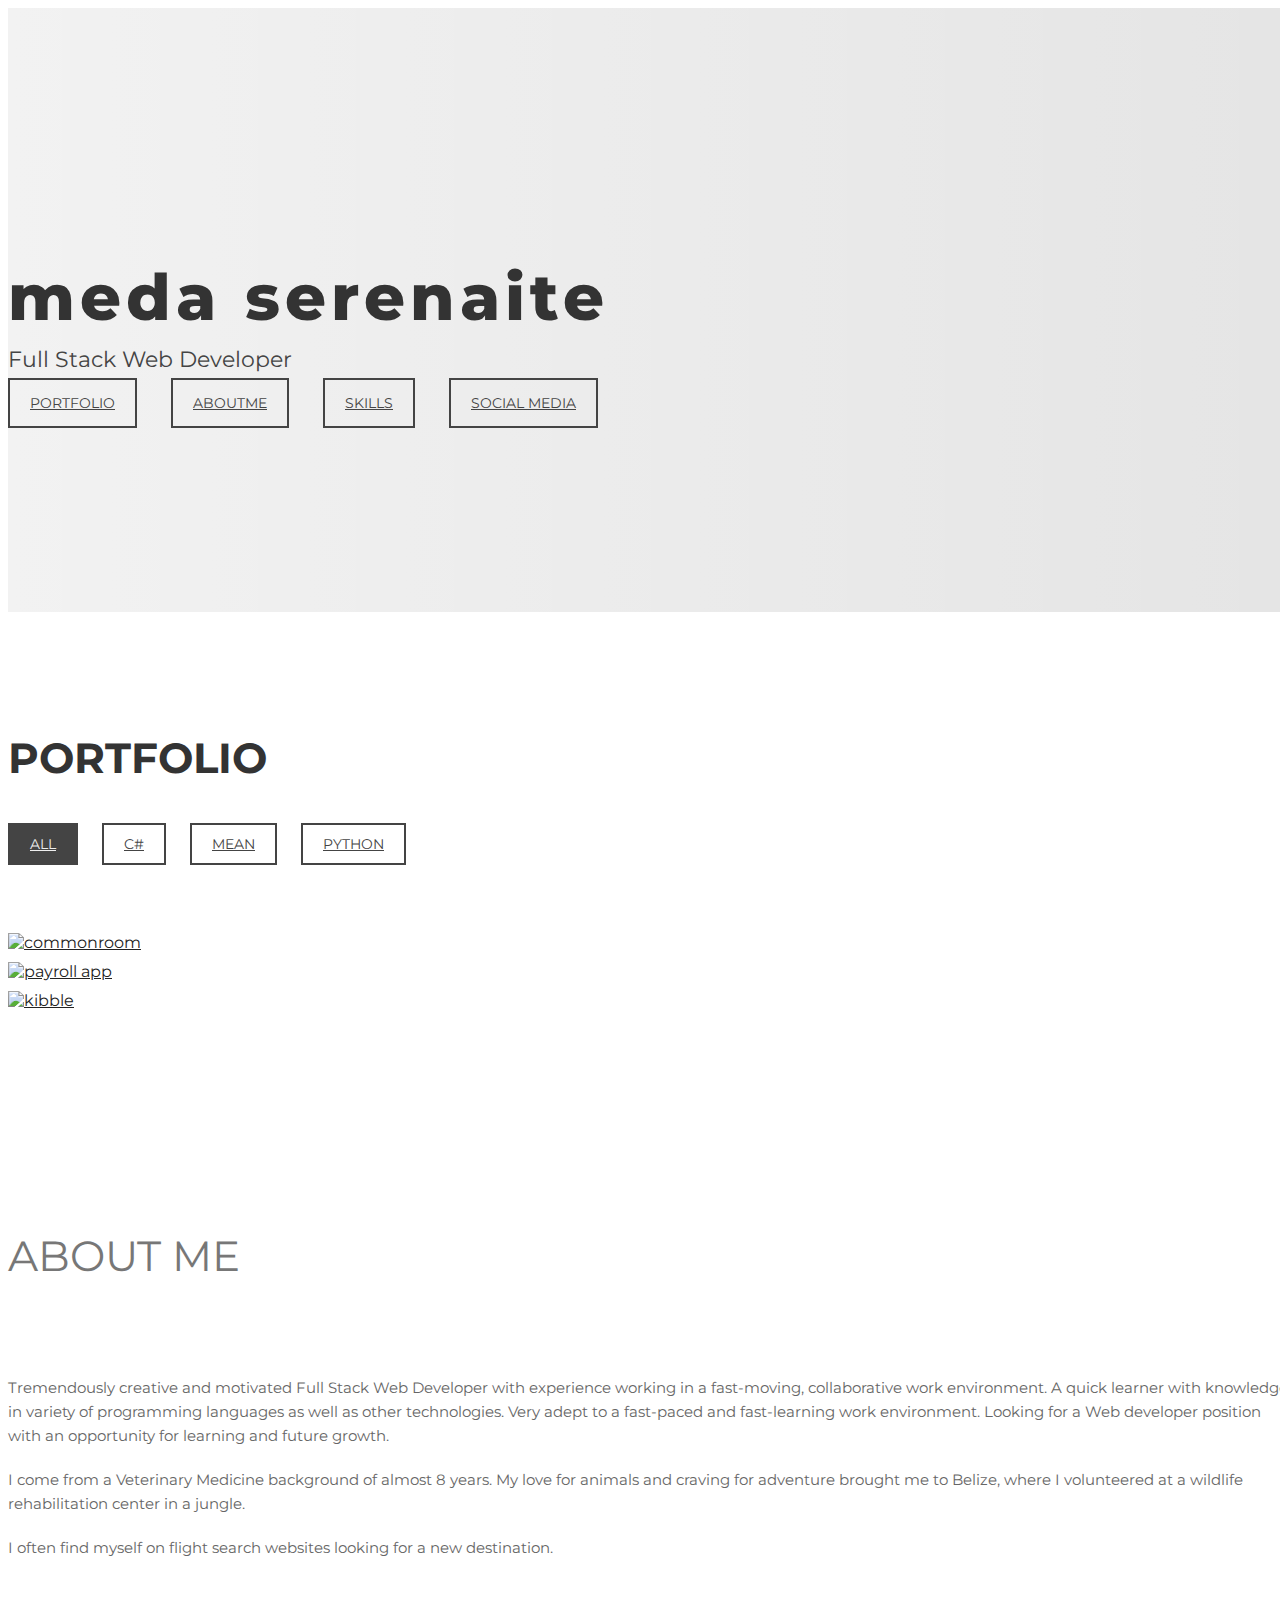
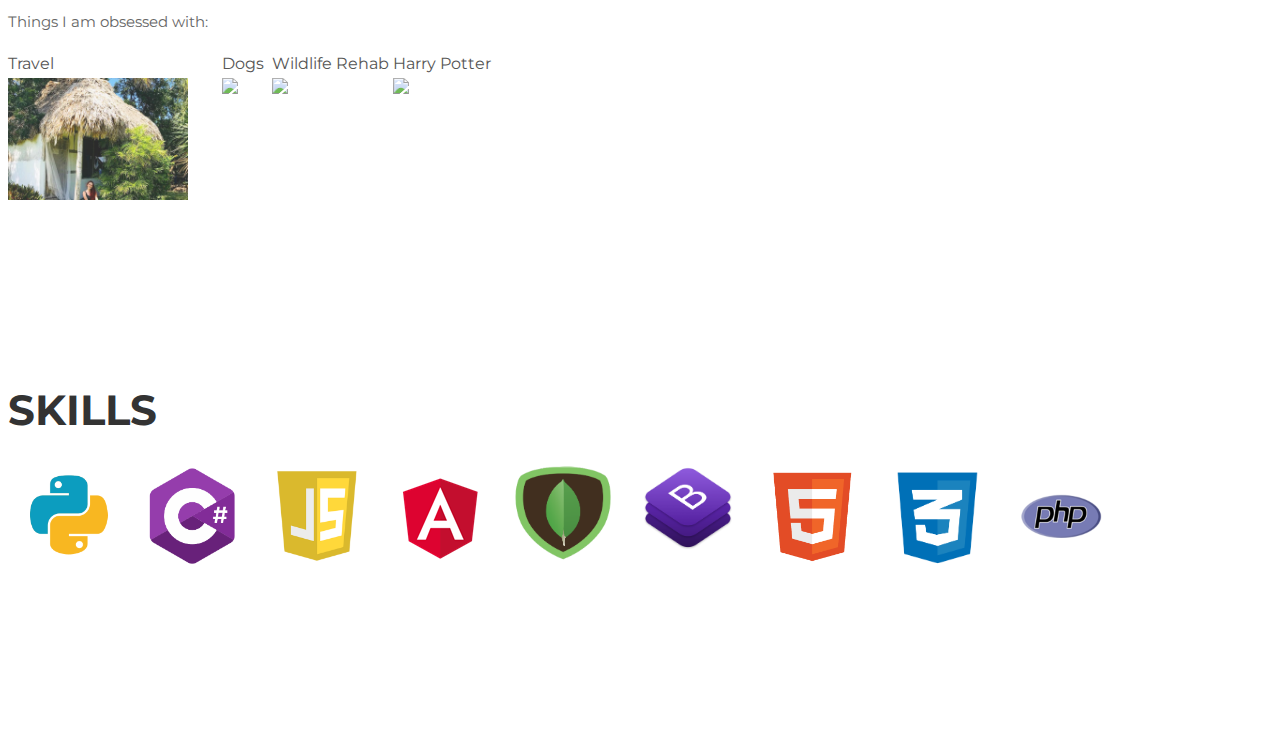
==== index.html @ de24ebdf "update1" ====
<!DOCTYPE html>
<html lang="en">

<head>
  <meta charset="utf-8">
  <meta name="viewport" content="width=device-width, initial-scale=1">
  <title>Meda Serenaite</title>
  <meta name="description" content="">
  <meta name="author" content="">

  <!-- Favicons
    ================================================== -->
  <link rel="shortcut icon" href="img/favicon.ico" type="image/x-icon">
  <link rel="apple-touch-icon" href="img/apple-touch-icon.png">
  <link rel="apple-touch-icon" sizes="72x72" href="img/apple-touch-icon-72x72.png">
  <link rel="apple-touch-icon" sizes="114x114" href="img/apple-touch-icon-114x114.png">

  <!-- Bootstrap -->
  <link rel="stylesheet" type="text/css" href="css/bootstrap.css">
  <link rel="stylesheet" type="text/css" href="fonts/font-awesome/css/font-awesome.css">

  <!-- Stylesheet
    ================================================== -->
  <link rel="stylesheet" type="text/css" href="css/style.css">
  <link rel="stylesheet" type="text/css" href="css/nivo-lightbox/nivo-lightbox.css">
  <link rel="stylesheet" type="text/css" href="css/nivo-lightbox/default.css">
  <link href="https://fonts.googleapis.com/css?family=Montserrat:400,700" rel="stylesheet">
  <link href="https://fonts.googleapis.com/css?family=Roboto:300,400,500,700,900" rel="stylesheet">

  <!-- HTML5 shim and Respond.js for IE8 support of HTML5 elements and media queries -->
  <!-- WARNING: Respond.js doesn't work if you view the page via file:// -->
  <!--[if lt IE 9]>
      <script src="https://oss.maxcdn.com/html5shiv/3.7.2/html5shiv.min.js"></script>
      <script src="https://oss.maxcdn.com/respond/1.4.2/respond.min.js"></script>
    <![endif]-->
</head>

<body>
  <!-- Header -->
  <header id="header">
    <div class="intro">
      <div class="overlay">
        <div class="container">
          <div class="row">
            <div class="col-xs-12 col-md-8">
              <div class="intro-text">
                <h1>meda serenaite</h1>
                <p>Full Stack Web Developer</p>
                <a href="#portfolio" class="btn btn-custom btn-lg page-scroll">Portfolio</a>
                <a href="#about" class="btn btn-custom btn-lg page-scroll">AboutMe</a>
                <a href="#skills" class="btn btn-custom btn-lg page-scroll">Skills</a>
                <a href="#contact" class="btn btn-custom btn-lg page-scroll">Social Media</a>
              </div>
            </div>
          </div>
        </div>
      </div>
    </div>
  </header>
  <!-- Portfolio Section -->
  <div id="portfolio">
    <div class="container">
      <div class="section-title">
        <h2>Portfolio</h2>
      </div>
      <div class="categories">
        <ul class="cat">
          <li>
            <ol class="type">
              <li><a href="#" data-filter="*" class="active">All</a></li>
              <li><a href="#" data-filter=".csharp">C#</a></li>
              <li><a href="#" data-filter=".mean">MEAN</a></li>
              <li><a href="#" data-filter=".python">Python</a></li>
            </ol>
          </li>
        </ul>
      </div>
      <div class="row">
        <div class="portfolio-items">
          <div class="col-sm-6 col-md-4 csharp">
            <div class="portfolio-item">
              <div class="hover-bg"> <a href="https://github.com/medaserenaite/commonroom" title="commonroom"
                  data-lightbox-gallery="gallery1">
                  <div class="hover-text">
                    <div class="overlay-caption">
                      <div class="overlay-content">
                        <h4>commonroom</h4>
                      </div>
                    </div>
                  </div>
                  <img src="img/crimg.jpg" class="img-responsive" alt="commonroom" style="height: 220px">
                </a> </div>
            </div>
          </div>
          <div class="col-sm-6 col-md-4 mean">
            <div class="portfolio-item">
              <div class="hover-bg"> <a href="https://github.com/faizanrahman/PayrollApp" title="payroll app"
                  data-lightbox-gallery="gallery1">
                  <div class="hover-text">
                    <div class="overlay-caption">
                      <div class="overlay-content">
                        <h4>payroll app</h4>
                      </div>
                    </div>
                  </div>
                  <img src="img/primg.jpg" class="img-responsive" alt="payroll app" style="height: 220px">
                </a> </div>
            </div>
          </div>
          <div class="col-sm-6 col-md-4 python">
            <div class="portfolio-item">
              <div class="hover-bg"> <a href="https://github.com/medaserenaite/kibble_project" title="kibble"
                  data-lightbox-gallery="gallery1">
                  <div class="hover-text">
                    <div class="overlay-caption">
                      <div class="overlay-content">
                        <h4>kibble</h4>
                      </div>
                    </div>
                  </div>
                  <img src="img/kibimg.jpg" class="img-responsive" alt="kibble" style="height: 220px">
                </a> </div>
            </div>
          </div>

        </div>
        <!-- second -->
      </div>
      <!-- Contact Section -->
      <div id="about">
        <div class="container">
          <h2>About Me</h2>
          <div class="col-md-6">
            <div class="section-title">
              <div class="row"> <img src="img/me.jpg" class="img-responsive pull-left" alt="">
                <p>Tremendously creative and motivated Full Stack Web Developer with experience working in a
                  fast-moving,
                  collaborative work environment. A quick learner with knowledge in variety of programming languages as
                  well
                  as
                  other technologies. Very adept to a fast-paced and fast-learning work environment. Looking for a Web
                  developer
                  position with an opportunity for learning and future growth.</p>
                <p>I come from a Veterinary Medicine background of almost 8 years. My love for animals and craving for
                  adventure brought me to Belize, where I volunteered at a wildlife rehabilitation center in a jungle.</p>
                  <p>I often find myself on flight search websites looking for a new destination.</p>
              </div>
            </div>
          </div>
          <div class="col-md-5 col-md-offset-1">
            <div class="section-title">
              <p>Things I am obsessed with:</p>
              <ul>
                <li>Travel<br><img src="img/cabana.jpg"></li>
                <li>Dogs<br><img src="img/jess.jpg"></li>
                <li>Wildlife Rehab<br><img src="img/me3.JPG"></li>
                <li>Harry Potter<br><img src="img/hp.JPG"></li>
              </ul>

            </div>

          </div>
        </div>
      </div>
      <div id="skills">
        <div class="container">
          <h2>Skills</h2>
          <ul>
            <li><img src="img/pyhton.png" alt="python" class="python"></li>
            <li><img src="img/Csharp_Logo.png" alt="csharp" class="csharp"></li>
            <li><img src="img/js.png" alt="js" class="js"></li>
            <li><img src="img/angular.png" alt="angular" class="angular"></li>
            <li><img src="img/mongodb.png" alt="mongodb" class="mongodb"></li>
            <li><img src="img/bootstrap.png" alt="bootstrap" class="bootstrap"></li>
            <li><img src="img/html.png" alt="html" class="html"></li>
            <li><img src="img/css.png" alt="css" class="css"></li>
            <li><img src="img/phplogo.png" alt="php" class="php"></li>

          </ul>
        </div>
      </div>
      <div id="contact">
        <div class="social">
          <ul>
            <li><a href="https://www.facebook.com/meda.ser"><i class="fa fa-facebook"></i></a></li>
            <li><a href="https://www.instagram.com/medacation/"><i class="fa fa-instagram"></i></a></li>
            <li><a href="https://www.pinterest.com/medaser/"><i class="fa fa-pinterest"></i></a></li>
            <li><a href="https://github.com/medaserenaite"><i class="fa fa-github"></i></a></li>
            <li><a href="https://www.linkedin.com/in/medaserenaite/"><i class="fa fa-linkedin"></i></a></li>
          </ul>
        </div>
      </div>

      <script type="text/javascript" src="js/jquery.1.11.1.js"></script>
      <script type="text/javascript" src="js/bootstrap.js"></script>
      <script type="text/javascript" src="js/SmoothScroll.js"></script>
      <script type="text/javascript" src="js/nivo-lightbox.js"></script>
      <script type="text/javascript" src="js/jquery.isotope.js"></script>
      <script type="text/javascript" src="js/jqBootstrapValidation.js"></script>
      <script type="text/javascript" src="js/contact_me.js"></script>
      <script type="text/javascript" src="js/main.js"></script>
</body>

</html>
---- css/style.css ----
body, html {
	font-family: 'Montserrat', sans-serif;
	text-rendering: optimizeLegibility !important;
	-webkit-font-smoothing: antialiased !important;
	color: #555;
	font-weight: 400;
	width: 100% !important;
	height: 100% !important;
	/* background-image: url("../img/background.jpg");
	background-repeat: no-repeat;
	background-size: cover;
	background-attachment: fixed; */
}
h1 {
	color: #333;
	font-size: 64px;
	font-weight: 800;
	margin-top: 0;
	margin-bottom: 10px;
	letter-spacing: 5px;
}
h2 {
	margin: 0 0 20px 0;
	font-weight: 700;
	font-size: 42px;
	color: #333;
	text-transform: uppercase;
}
h3 {
	font-size: 18px;
	text-transform: uppercase;
	margin-bottom: 20px;
}
h4 {
	font-size: 14px;
	letter-spacing: 1px;
	margin-bottom: 20px;
	text-transform: uppercase;
}
h5 {
	text-transform: uppercase;
	font-weight: 700;
	line-height: 20px;
}
p {
	font-family: 'Montserrat', sans-serif;
	font-size: 15px;
	font-weight: 400;
	color: #888;
}
p.intro {
	margin: 12px 0 0;
	line-height: 24px;
}
a {
	color: #222;
}
a:hover, a:focus {
	text-decoration: none;
	color: #000;
}
ul, ol {
	list-style: none;
}
ul, ol {
	padding: 0;
	webkit-padding: 0;
	moz-padding: 0;
}
hr {
	height: 6px;
	width: 70px;
	position: relative;
	background: #444;
	margin-bottom: 20px;
	margin-left: 0;
	border: 0;
}
.btn:active, .btn.active {
	background-image: none;
	outline: 0;
	-webkit-box-shadow: none;
	box-shadow: none;
}
a:focus, .btn:focus, .btn:active:focus, .btn.active:focus, .btn.focus, .btn:active.focus, .btn.active.focus {
	outline: none;
	outline-offset: none;
}
.section-title {
	margin-bottom: 50px;
}
.btn-custom {
	font-family: 'Montserrat', sans-serif;
	text-transform: uppercase;
	color: #444;
	background-color: transparent;
	border: 2px solid #444;
	padding: 14px 20px;
	margin: 0;
	font-size: 14px;
	border-radius: 0;
	margin-top: 20px;
	margin-right: 30px;
	transition: all 0.5s;
}
.btn-custom:hover, .btn-custom:focus, .btn-custom.focus, .btn-custom:active, .btn-custom.active {
	color: #eee;
	background-color: #444;
}
/* Header Section */
.intro {
	display: table;
	width: 100%;
	padding: 0;
	margin-bottom: 80px;
	/* background: url(../img/intro-bg.jpg) no-repeat right top; */
	background-color: #e5e5e5;
	-webkit-background-size: cover;
	-moz-background-size: cover;
	background-size: cover;
	-o-background-size: cover;
	background-image: url("../img/background.jpg");
}
.intro .overlay {
	/* Permalink - use to edit and share this gradient: http://colorzilla.com/gradient-editor/#ffffff+0,d5dade+100&0.5+0,0+100 */
	background: -moz-linear-gradient(left, rgba(255,255,255,0.5) 0%, rgba(213,218,222,0) 100%); /* FF3.6-15 */
	background: -webkit-linear-gradient(left, rgba(255,255,255,0.5) 0%, rgba(213,218,222,0) 100%); /* Chrome10-25,Safari5.1-6 */
	background: linear-gradient(to right, rgba(255,255,255,0.5) 0%, rgba(213,218,222,0) 100%); /* W3C, IE10+, FF16+, Chrome26+, Opera12+, Safari7+ */
filter: progid:DXImageTransform.Microsoft.gradient( startColorstr='#80ffffff', endColorstr='#00d5dade', GradientType=1 ); /* IE6-9 */
}
.intro .fa {
	font-size: 94px;
	margin-bottom: 40px;
	color: #fff;
}
.intro p {
	color: #444;
	margin: 10px 0 20px 0;
	font-size: 22px;
}
header .intro-text {
	padding-top: 250px;
	padding-bottom: 200px;
}
/* Portfolio Section */
#portfolio {
	padding: 40px 0 100px 0;
}
.categories {
	margin-bottom: 80px;
}
ul.cat li {
	display: inline-block;
}
ol.type li {
	display: inline-block;
	margin-right: 20px;
}
ol.type li a {
	font-family: 'Montserrat', sans-serif;
	color: #444;
	font-size: 14px;
	padding: 10px 20px;
	border: 2px solid #444;
	border-radius: 0;
	text-transform: uppercase;
}
ol.type li a.active {
	background: #444;
	color: #eee;
}
ol.type li a:hover {
	background: #444;
	color: #eee;
}
.isotope-item {
	z-index: 2
}
.isotope-hidden.isotope-item {
	z-index: 1
}
.isotope, .isotope .isotope-item {
	/* change duration value to whatever you like */
	-webkit-transition-duration: 0.8s;
	-moz-transition-duration: 0.8s;
	transition-duration: 0.8s;
}
.isotope-item {
	margin-right: -1px;
	-webkit-backface-visibility: hidden;
	backface-visibility: hidden;
	padding: 0 10px;
}
.isotope {
	-webkit-backface-visibility: hidden;
	backface-visibility: hidden;
	-webkit-transition-property: height, width;
	-moz-transition-property: height, width;
	transition-property: height, width;
}
.isotope .isotope-item {
	-webkit-backface-visibility: hidden;
	backface-visibility: hidden;
	-webkit-transition-property: -webkit-transform, opacity;
	-moz-transition-property: -moz-transform, opacity;
	transition-property: transform, opacity;
}
.portfolio-item {
	margin: 10px 0;
	-webkit-transition: all 0.5s ease-out;
	-moz-transition: all 0.5s ease-out;
	-ms-transition: all 0.5s ease-out;
	-o-transition: all 0.5s ease-out;
	transition: all 0.5s ease-out;
}
.portfolio-item .hover-bg {
	overflow: hidden;
	position: relative;
}
/* .portfolio- */
.hover-bg .hover-text {
	position: absolute;
	text-align: center;
	margin: 0 auto;
	color: #333;
	background: rgba(255, 255, 255, 0.75);
	height: 100%;
	width: 100%;
	opacity: 0;
	transition: all 0.5s;
}
.hover-bg .hover-text .overlay-caption {
	display: table;
	height: 100%;
	width: 100%;
}
.hover-bg .hover-text .overlay-caption .overlay-content {
	display: table-cell;
	vertical-align: middle;
}
.hover-bg:hover .hover-text {
	opacity: 1;
}
/* About Section */
#about {
	padding: 60px 0 60px 0;
	margin-top:100px;
	/* background: rgba(97, 192, 194, 0.5); */
	width:100%;
	/* background: rgb(235, 235, 235); */
}
#about li{
	display: inline-block;
	vertical-align: top;
}
#about h2 {
	font-weight: 400;
	color: #777;
	margin: 60px 0;
}
#about img {
	width: 180px;
	margin: 5px 30px 10px 0;
	opacity:0.85;
}
#about p {
	color: #666;
	margin-bottom: 20px;
	line-height: 24px;
}
#about .social {
	margin-top: 40px;
}
#about .social ul li {
	display: inline-block;
	margin-right: 20px;
}
#about .social i.fa {
	font-size: 26px;
	padding: 4px;
	color: #777;
	transition: all 0.3s;
}
#about .social i.fa:hover {
	color: #eee;
}
#about form {
	padding: 0;
}
#about .text-danger {
	color: #cc0033;
	text-align: left;
}
label {
	font-size: 12px;
	font-weight: 400;
	float: left;
}
#skills{
	/* background: rgba(97, 192, 194, 0.5); */
	/* margin-top:20px; */
	padding: 60px 0 60px 0;
}
#skills img{
	width:100px;
	margin:10px;
}
#skills li .mean{
	margin-top:40px;
}
#skills li{
	display:inline-block;
	vertical-align: top;
}
#contact {
	/* background: #262626; */
	width:100%;
	margin-top:40px;
	margin-bottom: -100px;
}
#contact .social {
	margin-top: 50px;
}
#contact .social ul li {
	display: inline-block;
	margin-right: 20px;
}
#contact ul{
	margin-left: 37%;
	margin-right: 37%;
}
#contact .social i.fa {
	font-size: 26px;
	padding: 4px;
	color: #777;
	transition: all 0.3s;
}
#contact .social i.fa:hover {
	color: #eee;
}
label {
	font-size: 12px;
	font-weight: 400;
}
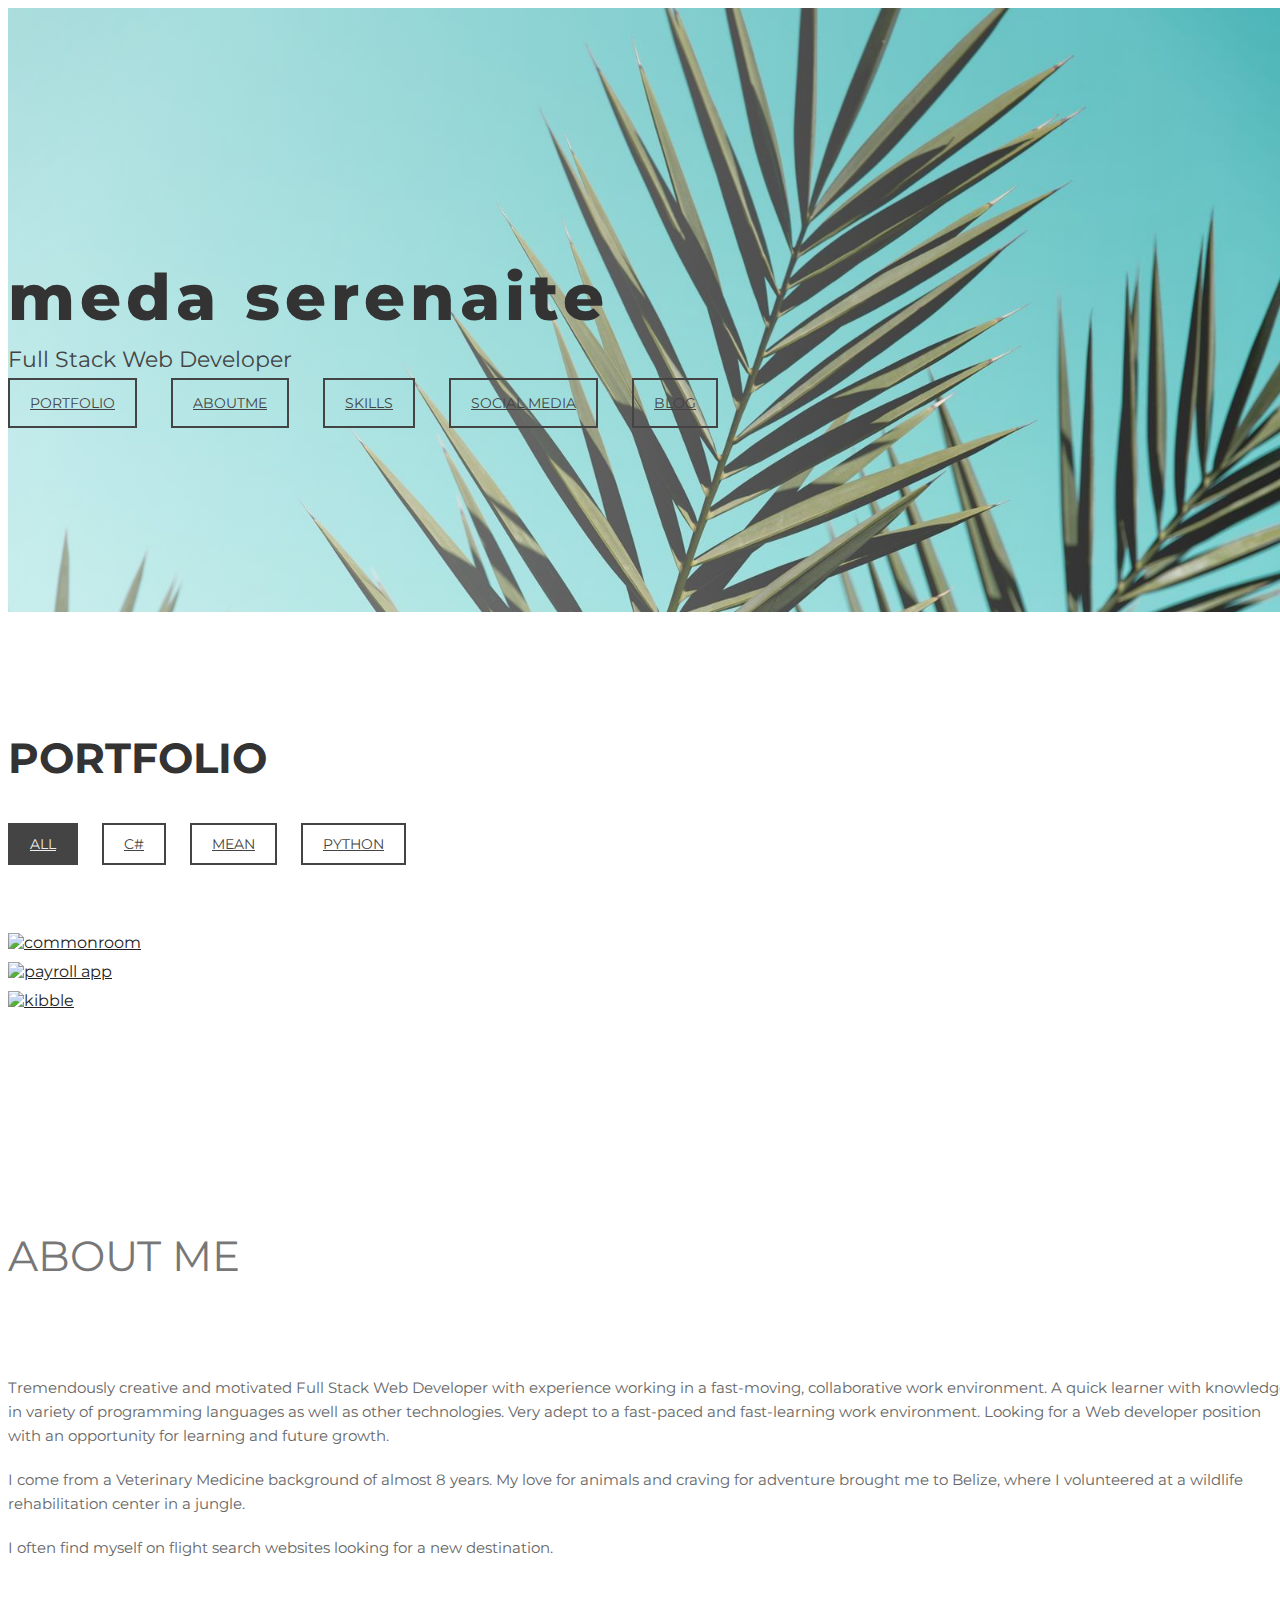
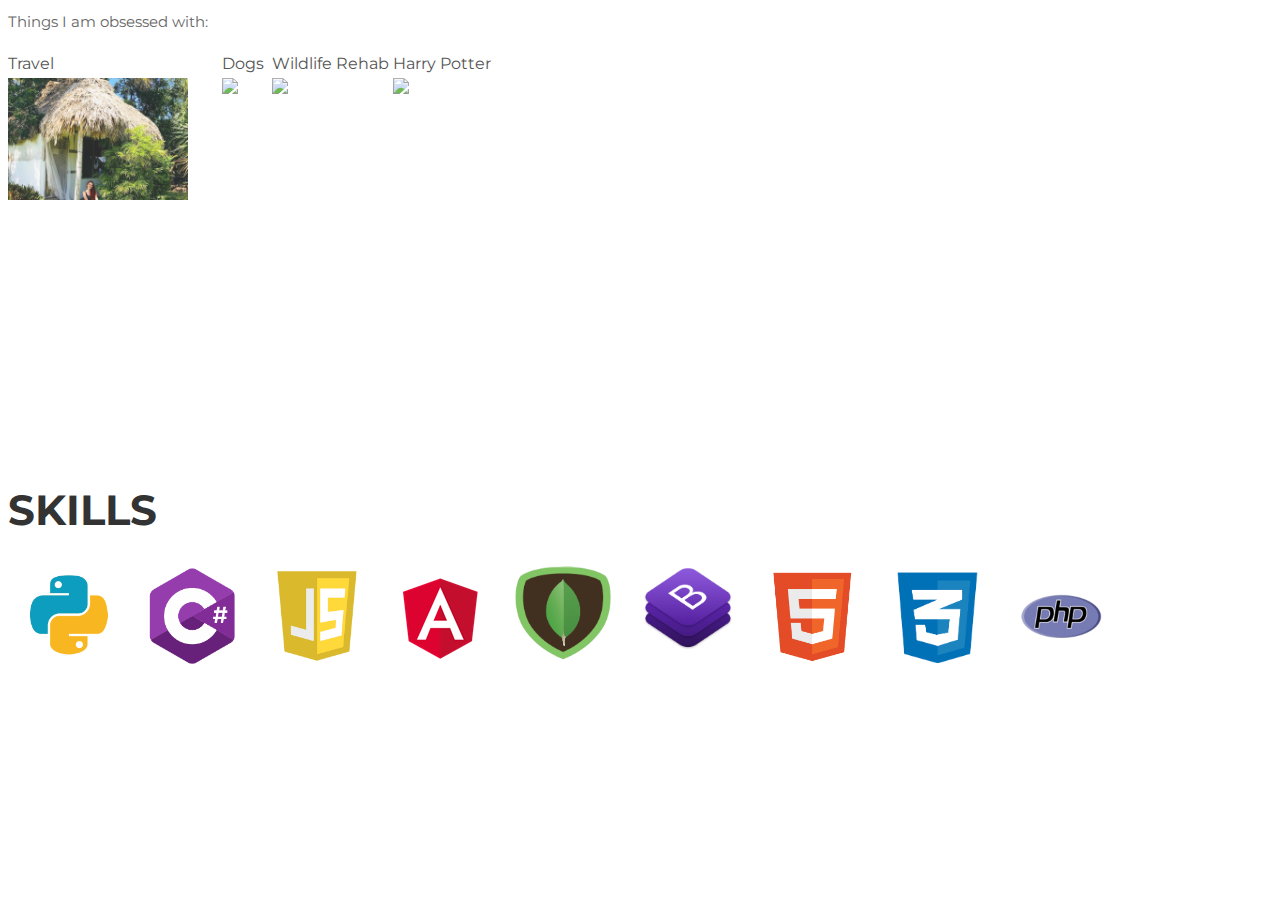
==== commit a366c031: "added blog link1" ====
--- a/index.html
+++ b/index.html
@@ -50,6 +50,8 @@
                 <a href="#about" class="btn btn-custom btn-lg page-scroll">AboutMe</a>
                 <a href="#skills" class="btn btn-custom btn-lg page-scroll">Skills</a>
                 <a href="#contact" class="btn btn-custom btn-lg page-scroll">Social Media</a>
+                <a href=www.medadata.com class="btn btn-custom btn-lg page-scroll">Blog</a>
+                <!-- <a href="/blog.html" class="btn btn-custom btn-lg page-scroll"  target="_blank">Blog</a> -->
               </div>
             </div>
           </div>
--- a/css/style.css
+++ b/css/style.css
@@ -5,12 +5,7 @@
 	color: #555;
 	font-weight: 400;
 	width: 100% !important;
-	height: 100% !important;
-	/* background-image: url("../img/background.jpg");
-	background-repeat: no-repeat;
-	background-size: cover;
-	background-attachment: fixed; */
-}
+	height: 100% !important;}
 h1 {
 	color: #333;
 	font-size: 64px;
@@ -64,8 +59,6 @@
 }
 ul, ol {
 	padding: 0;
-	webkit-padding: 0;
-	moz-padding: 0;
 }
 hr {
 	height: 6px;
@@ -113,13 +106,12 @@
 	width: 100%;
 	padding: 0;
 	margin-bottom: 80px;
-	/* background: url(../img/intro-bg.jpg) no-repeat right top; */
 	background-color: #e5e5e5;
 	-webkit-background-size: cover;
 	-moz-background-size: cover;
 	background-size: cover;
 	-o-background-size: cover;
-	background-image: url("../img/background.jpg");
+	background-image: url("../img/backgroundSM.jpg");
 }
 .intro .overlay {
 	/* Permalink - use to edit and share this gradient: http://colorzilla.com/gradient-editor/#ffffff+0,d5dade+100&0.5+0,0+100 */
@@ -142,7 +134,6 @@
 	padding-top: 250px;
 	padding-bottom: 200px;
 }
-/* Portfolio Section */
 #portfolio {
 	padding: 40px 0 100px 0;
 }
@@ -180,7 +171,6 @@
 	z-index: 1
 }
 .isotope, .isotope .isotope-item {
-	/* change duration value to whatever you like */
 	-webkit-transition-duration: 0.8s;
 	-moz-transition-duration: 0.8s;
 	transition-duration: 0.8s;
@@ -217,7 +207,6 @@
 	overflow: hidden;
 	position: relative;
 }
-/* .portfolio- */
 .hover-bg .hover-text {
 	position: absolute;
 	text-align: center;
@@ -241,13 +230,10 @@
 .hover-bg:hover .hover-text {
 	opacity: 1;
 }
-/* About Section */
 #about {
 	padding: 60px 0 60px 0;
 	margin-top:100px;
-	/* background: rgba(97, 192, 194, 0.5); */
 	width:100%;
-	/* background: rgb(235, 235, 235); */
 }
 #about li{
 	display: inline-block;
@@ -297,9 +283,8 @@
 	float: left;
 }
 #skills{
-	/* background: rgba(97, 192, 194, 0.5); */
-	/* margin-top:20px; */
 	padding: 60px 0 60px 0;
+	margin-top:100px;
 }
 #skills img{
 	width:100px;
@@ -313,9 +298,8 @@
 	vertical-align: top;
 }
 #contact {
-	/* background: #262626; */
 	width:100%;
-	margin-top:40px;
+	margin-top:100px;
 	margin-bottom: -100px;
 }
 #contact .social {
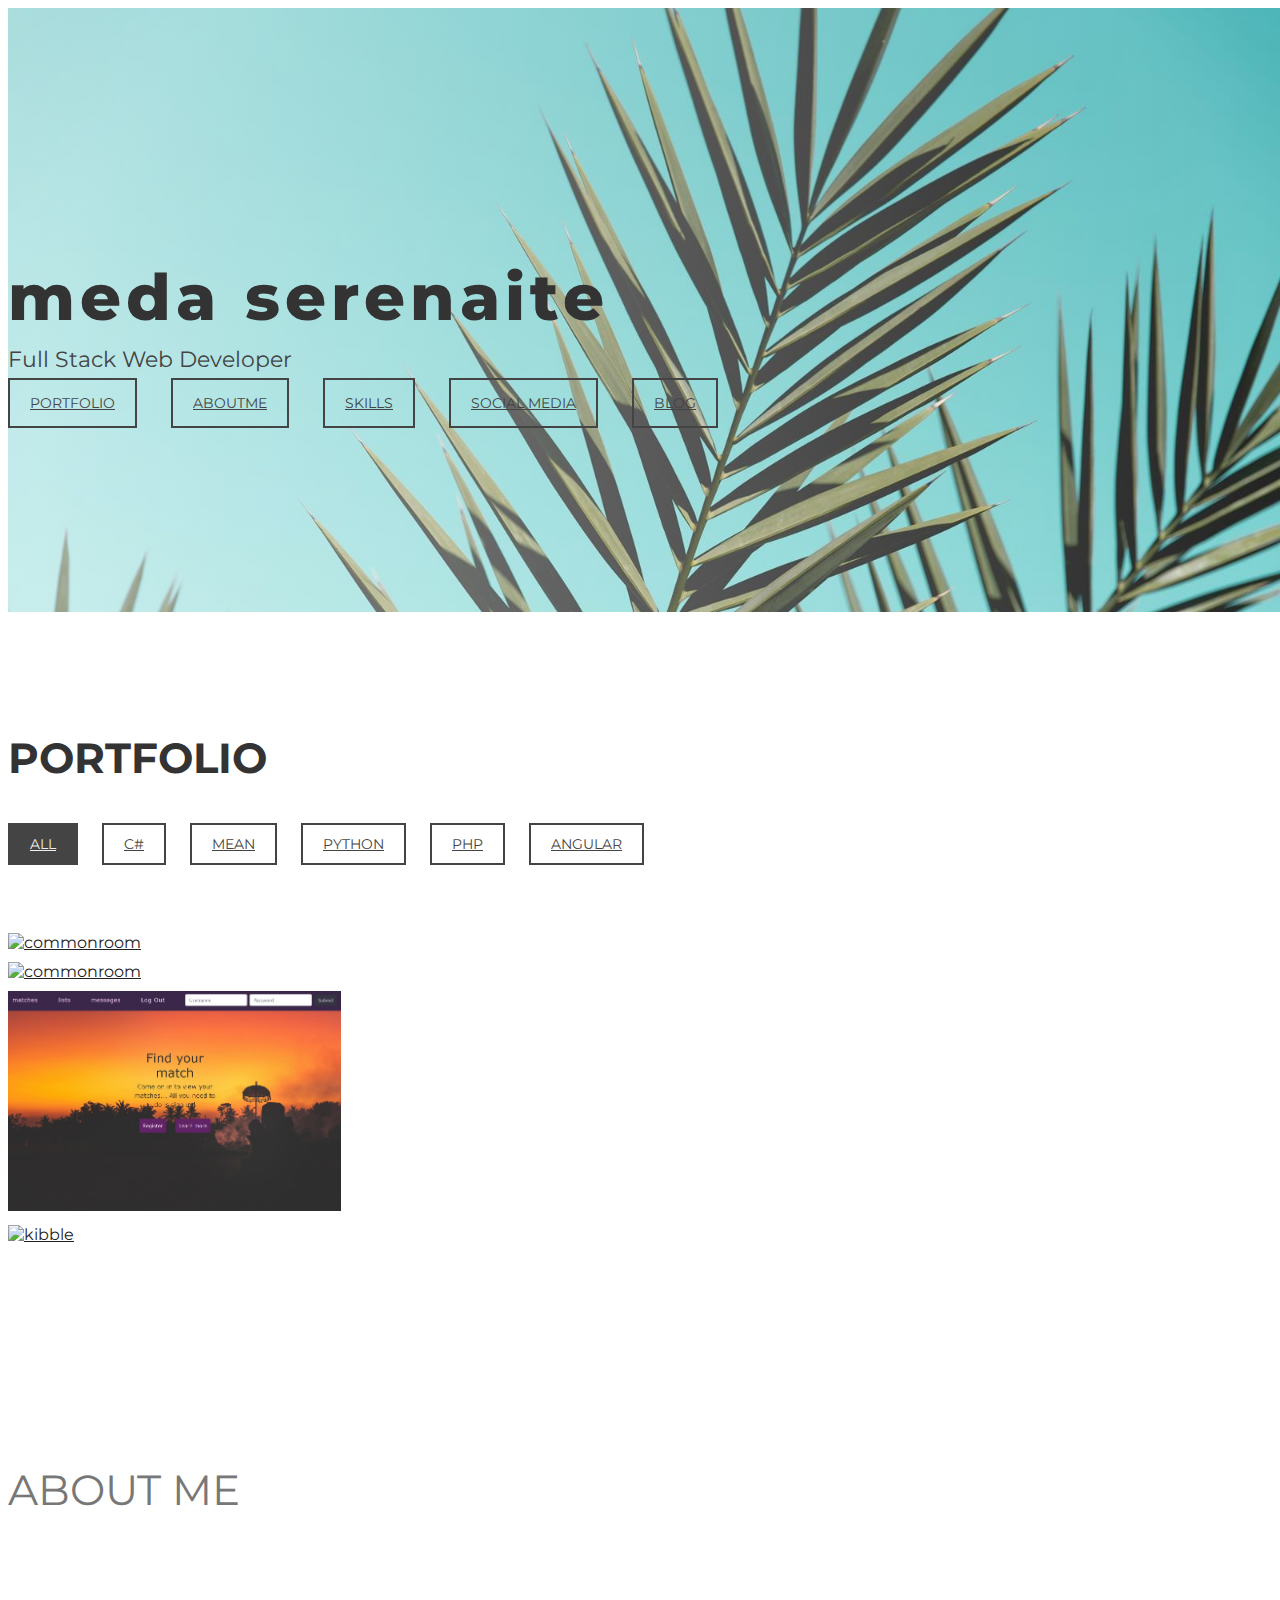
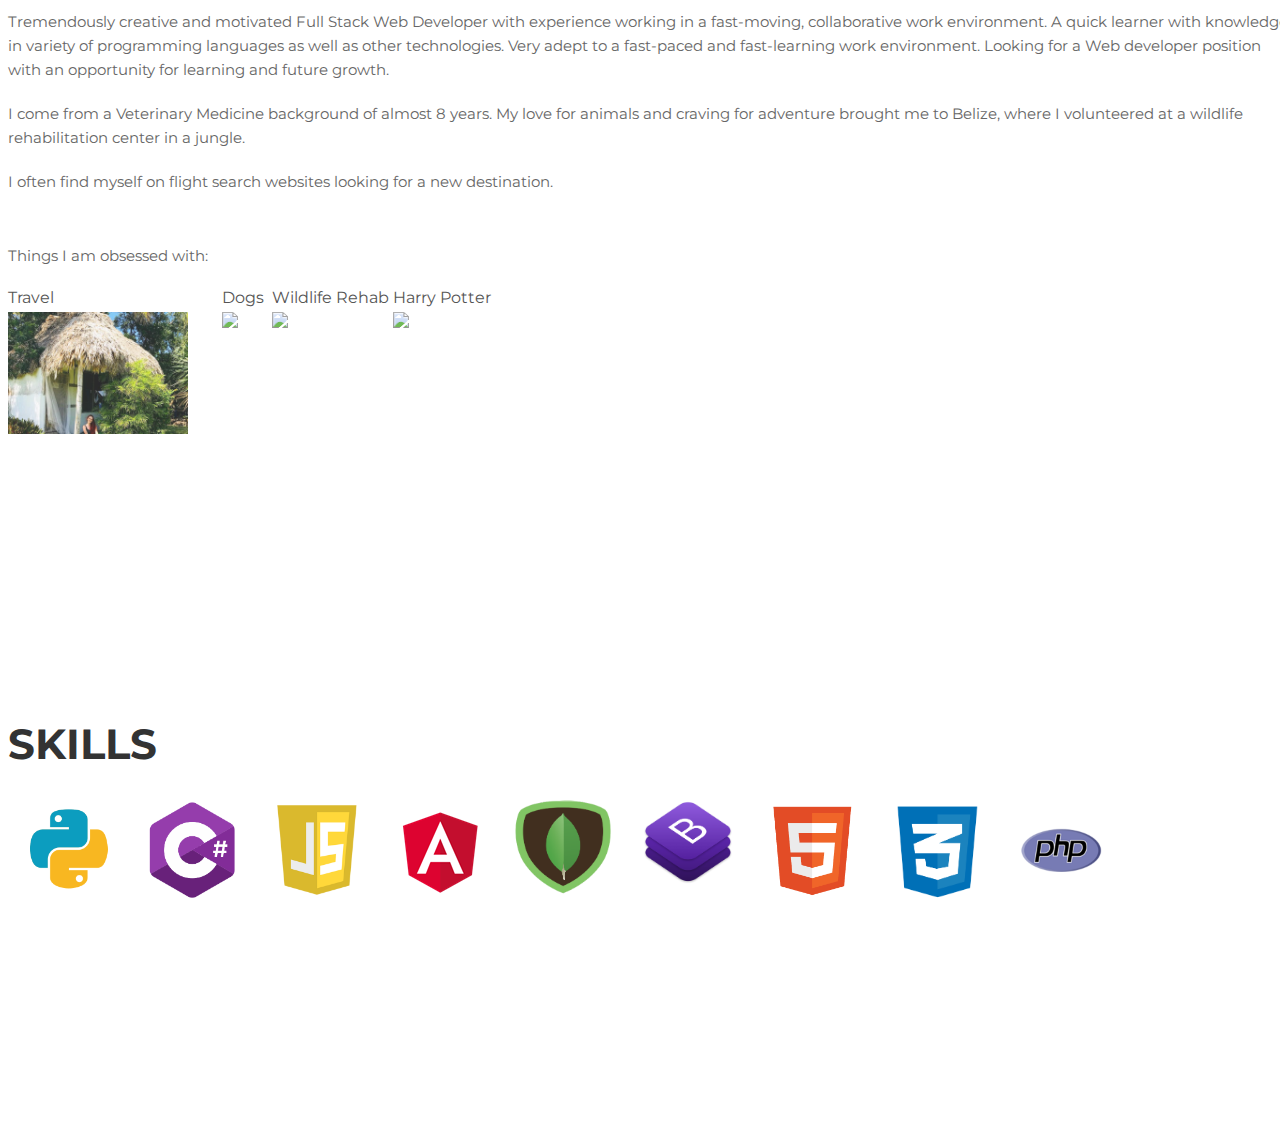
==== commit 02e8df0f: "added DatingApp link" ====
--- a/index.html
+++ b/index.html
@@ -50,7 +50,7 @@
                 <a href="#about" class="btn btn-custom btn-lg page-scroll">AboutMe</a>
                 <a href="#skills" class="btn btn-custom btn-lg page-scroll">Skills</a>
                 <a href="#contact" class="btn btn-custom btn-lg page-scroll">Social Media</a>
-                <a href=www.medadata.com class="btn btn-custom btn-lg page-scroll">Blog</a>
+                <a href="blog.html" class="btn btn-custom btn-lg page-scroll">Blog</a>
                 <!-- <a href="/blog.html" class="btn btn-custom btn-lg page-scroll"  target="_blank">Blog</a> -->
               </div>
             </div>
@@ -73,12 +73,29 @@
               <li><a href="#" data-filter=".csharp">C#</a></li>
               <li><a href="#" data-filter=".mean">MEAN</a></li>
               <li><a href="#" data-filter=".python">Python</a></li>
+              <li><a href="#" data-filter=".php">PHP</a></li>
+              <li><a href="#" data-filter=".angular">Angular</a></li>
             </ol>
           </li>
         </ul>
       </div>
       <div class="row">
         <div class="portfolio-items">
+            <div class="col-sm-6 col-md-4 php">
+                <div class="portfolio-item">
+                  <div class="hover-bg"> <a href="https://github.com/medaserenaite/commonroom" title="commonroom"
+                      data-lightbox-gallery="gallery1">
+                      <div class="hover-text">
+                        <div class="overlay-caption">
+                          <div class="overlay-content">
+                            <h4>Animal Help Now</h4>
+                          </div>
+                        </div>
+                      </div>
+                      <img src="img/ahnow.jpg" class="img-responsive" alt="commonroom" style="height: 220px">
+                    </a> </div>
+                </div>
+              </div>
           <div class="col-sm-6 col-md-4 csharp">
             <div class="portfolio-item">
               <div class="hover-bg"> <a href="https://github.com/medaserenaite/commonroom" title="commonroom"
@@ -94,7 +111,7 @@
                 </a> </div>
             </div>
           </div>
-          <div class="col-sm-6 col-md-4 mean">
+          <!-- <div class="col-sm-6 col-md-4 mean">
             <div class="portfolio-item">
               <div class="hover-bg"> <a href="https://github.com/faizanrahman/PayrollApp" title="payroll app"
                   data-lightbox-gallery="gallery1">
@@ -106,6 +123,22 @@
                     </div>
                   </div>
                   <img src="img/primg.jpg" class="img-responsive" alt="payroll app" style="height: 220px">
+                </a> </div>
+            </div>
+          </div> -->
+
+          <div class="col-sm-6 col-md-4 csharp angular">
+            <div class="portfolio-item">
+              <div class="hover-bg"> <a href="https://github.com/medaserenaite/DatingApp" title="dating app"
+                  data-lightbox-gallery="gallery1">
+                  <div class="hover-text">
+                    <div class="overlay-caption">
+                      <div class="overlay-content">
+                        <h4>The Dating App</h4>
+                      </div>
+                    </div>
+                  </div>
+                  <img src="img/datingapp.jpg" class="img-responsive" alt="dating app" style="height: 220px">
                 </a> </div>
             </div>
           </div>
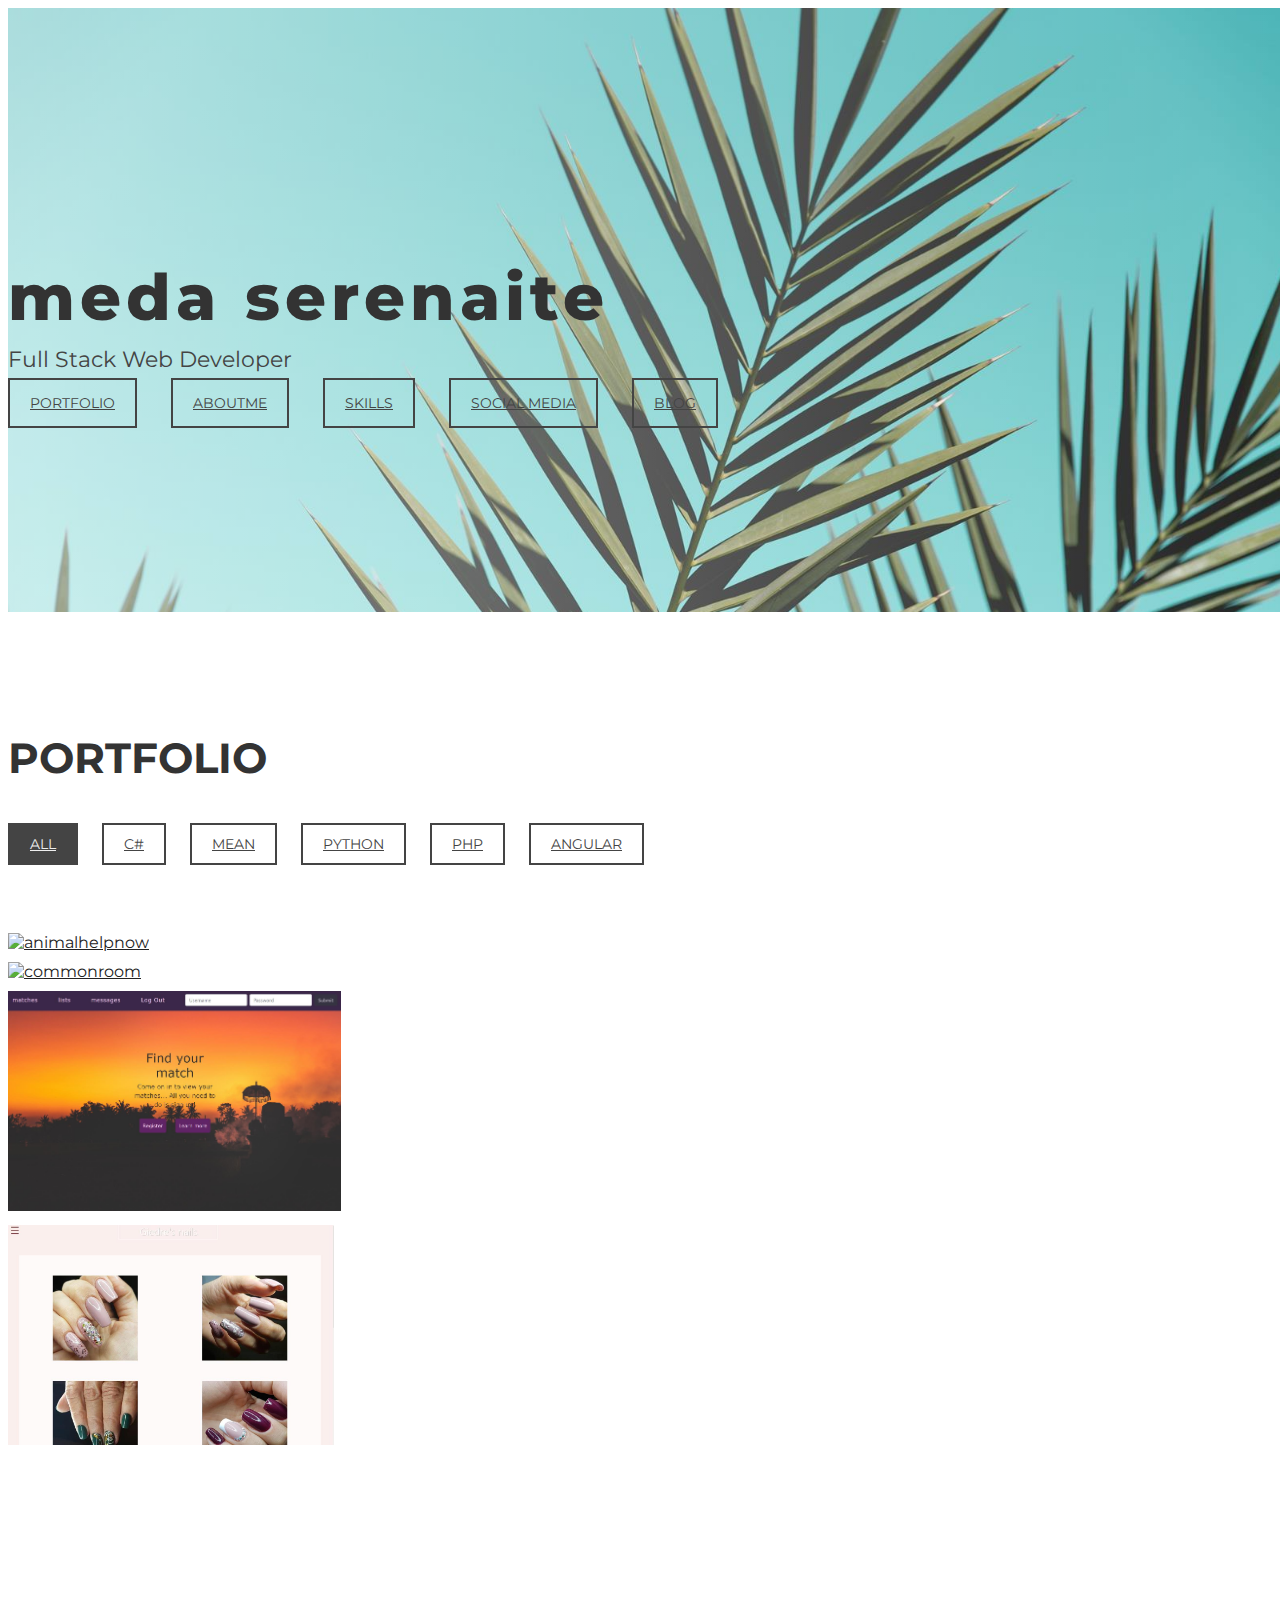
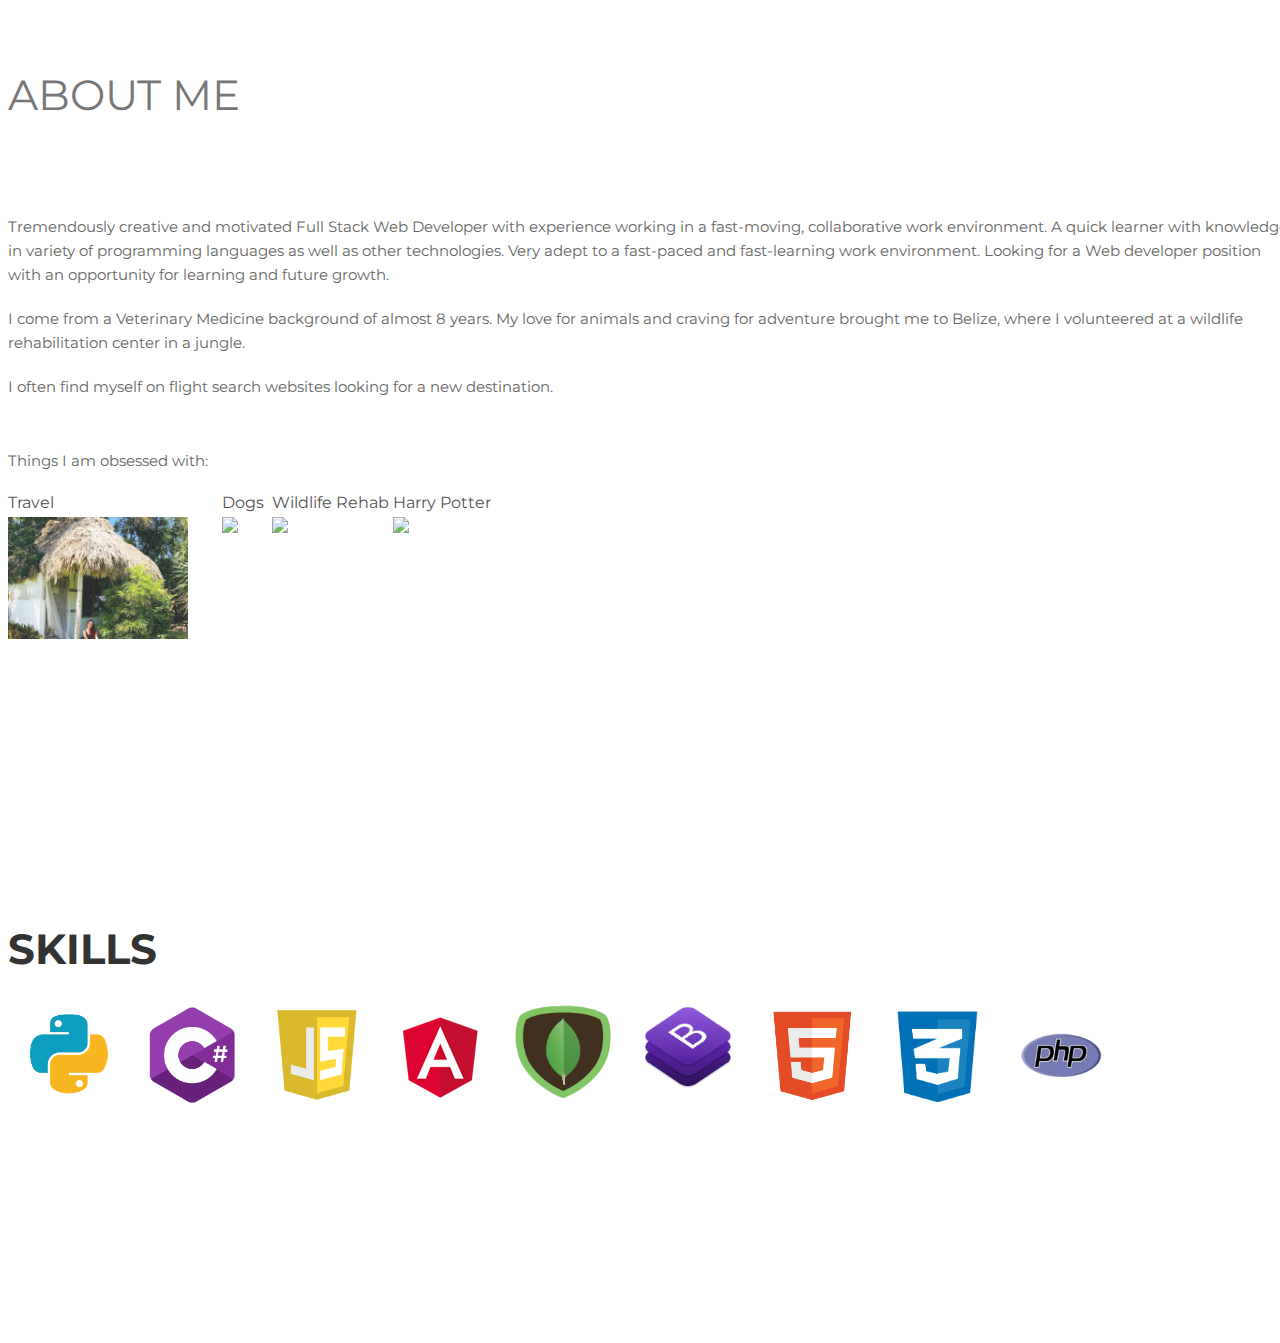
==== commit 4e752e9c: "added gn, adjusted ahn" ====
--- a/index.html
+++ b/index.html
@@ -83,7 +83,7 @@
         <div class="portfolio-items">
             <div class="col-sm-6 col-md-4 php">
                 <div class="portfolio-item">
-                  <div class="hover-bg"> <a href="https://github.com/medaserenaite/commonroom" title="commonroom"
+                  <div class="hover-bg"> <a href="https://ahnow.org/#/" title="animal help now"
                       data-lightbox-gallery="gallery1">
                       <div class="hover-text">
                         <div class="overlay-caption">
@@ -92,7 +92,7 @@
                           </div>
                         </div>
                       </div>
-                      <img src="img/ahnow.jpg" class="img-responsive" alt="commonroom" style="height: 220px">
+                      <img src="img/ahnow.jpg" class="img-responsive" alt="animalhelpnow" style="height: 220px">
                     </a> </div>
                 </div>
               </div>
@@ -142,7 +142,7 @@
                 </a> </div>
             </div>
           </div>
-          <div class="col-sm-6 col-md-4 python">
+          <!-- <div class="col-sm-6 col-md-4 python">
             <div class="portfolio-item">
               <div class="hover-bg"> <a href="https://github.com/medaserenaite/kibble_project" title="kibble"
                   data-lightbox-gallery="gallery1">
@@ -156,7 +156,23 @@
                   <img src="img/kibimg.jpg" class="img-responsive" alt="kibble" style="height: 220px">
                 </a> </div>
             </div>
-          </div>
+          </div> -->
+          <div class="col-sm-6 col-md-4 html css js">
+            <div class="portfolio-item">
+              <div class="hover-bg"> <a href="https://giedresnails.netlify.com/" title="giedre's nails"
+                  data-lightbox-gallery="gallery1">
+                  <div class="hover-text">
+                    <div class="overlay-caption">
+                      <div class="overlay-content">
+                        <h4>giedre's nails</h4>
+                      </div>
+                    </div>
+                  </div>
+                  <img src="img/giedresnails.jpg" class="img-responsive" alt="giedresnails" style="height: 220px">
+                </a> </div>
+            </div>
+          </div>
+
 
         </div>
         <!-- second -->
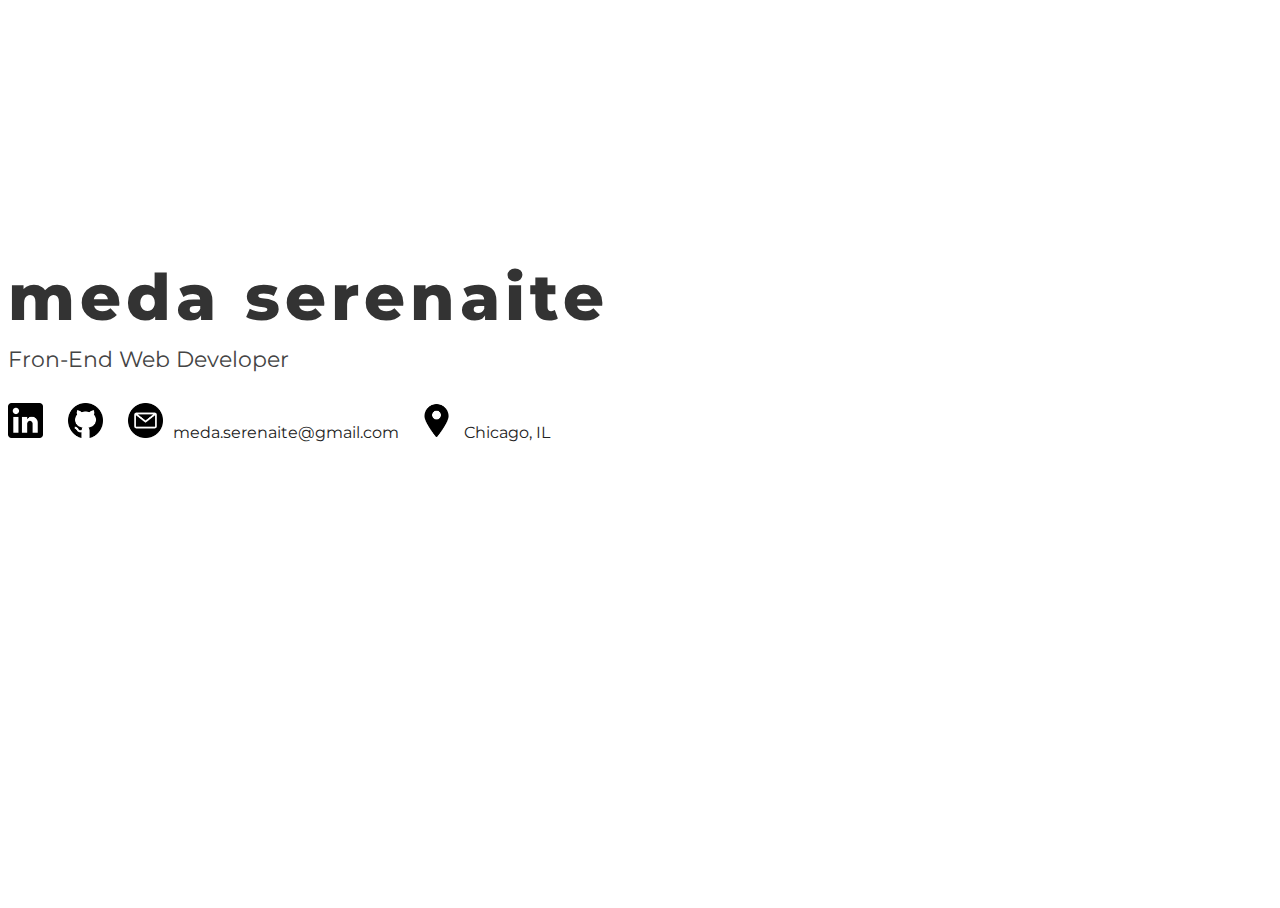
==== commit b5c1e959: "updates link to github" ====
--- a/index.html
+++ b/index.html
@@ -45,13 +45,31 @@
             <div class="col-xs-12 col-md-8">
               <div class="intro-text">
                 <h1>meda serenaite</h1>
-                <p>Full Stack Web Developer</p>
-                <a href="#portfolio" class="btn btn-custom btn-lg page-scroll">Portfolio</a>
+                <p>Fron-End Web Developer</p>
+                <!-- <a href="#portfolio" class="btn btn-custom btn-lg page-scroll">Portfolio</a>
                 <a href="#about" class="btn btn-custom btn-lg page-scroll">AboutMe</a>
                 <a href="#skills" class="btn btn-custom btn-lg page-scroll">Skills</a>
                 <a href="#contact" class="btn btn-custom btn-lg page-scroll">Social Media</a>
-                <a href="blog.html" class="btn btn-custom btn-lg page-scroll">Blog</a>
-                <!-- <a href="/blog.html" class="btn btn-custom btn-lg page-scroll"  target="_blank">Blog</a> -->
+                <a href="blog.html" class="btn btn-custom btn-lg page-scroll">Blog</a> -->
+                <div class="icon-container">
+                  <div class="icon-container__item">
+                    <a href="https://www.linkedin.com/in/medaserenaite/" target="_blank">
+                      <img src="img/icons/linkedin-logo.png" alt="linkedin icon"/>
+                    </a>
+                  </div>
+                  <div class="icon-container__item">
+                    <a href="https://github.com/medaserenaite/" target="_blank">
+                      <img src="img/icons/github.png" alt="github icon"/>
+                    </a>
+                  </div>
+                  <div class="icon-container__item">
+                    <a><img src="img/icons/email.png" alt="email icon"/><span>meda.serenaite@gmail.com</span></a>
+                  </div>
+                  <div class="icon-container__item">
+                    <a><img src="img/icons/map.png" alt="location icon"/><span>Chicago, IL</span></a>
+                  </div>
+                  </div>
+                </div>
               </div>
             </div>
           </div>
@@ -59,188 +77,7 @@
       </div>
     </div>
   </header>
-  <!-- Portfolio Section -->
-  <div id="portfolio">
-    <div class="container">
-      <div class="section-title">
-        <h2>Portfolio</h2>
-      </div>
-      <div class="categories">
-        <ul class="cat">
-          <li>
-            <ol class="type">
-              <li><a href="#" data-filter="*" class="active">All</a></li>
-              <li><a href="#" data-filter=".csharp">C#</a></li>
-              <li><a href="#" data-filter=".mean">MEAN</a></li>
-              <li><a href="#" data-filter=".python">Python</a></li>
-              <li><a href="#" data-filter=".php">PHP</a></li>
-              <li><a href="#" data-filter=".angular">Angular</a></li>
-            </ol>
-          </li>
-        </ul>
-      </div>
-      <div class="row">
-        <div class="portfolio-items">
-            <div class="col-sm-6 col-md-4 php">
-                <div class="portfolio-item">
-                  <div class="hover-bg"> <a href="https://ahnow.org/#/" title="animal help now"
-                      data-lightbox-gallery="gallery1">
-                      <div class="hover-text">
-                        <div class="overlay-caption">
-                          <div class="overlay-content">
-                            <h4>Animal Help Now</h4>
-                          </div>
-                        </div>
-                      </div>
-                      <img src="img/ahnow.jpg" class="img-responsive" alt="animalhelpnow" style="height: 220px">
-                    </a> </div>
-                </div>
-              </div>
-          <div class="col-sm-6 col-md-4 csharp">
-            <div class="portfolio-item">
-              <div class="hover-bg"> <a href="https://github.com/medaserenaite/commonroom" title="commonroom"
-                  data-lightbox-gallery="gallery1">
-                  <div class="hover-text">
-                    <div class="overlay-caption">
-                      <div class="overlay-content">
-                        <h4>commonroom</h4>
-                      </div>
-                    </div>
-                  </div>
-                  <img src="img/crimg.jpg" class="img-responsive" alt="commonroom" style="height: 220px">
-                </a> </div>
-            </div>
-          </div>
-          <!-- <div class="col-sm-6 col-md-4 mean">
-            <div class="portfolio-item">
-              <div class="hover-bg"> <a href="https://github.com/faizanrahman/PayrollApp" title="payroll app"
-                  data-lightbox-gallery="gallery1">
-                  <div class="hover-text">
-                    <div class="overlay-caption">
-                      <div class="overlay-content">
-                        <h4>payroll app</h4>
-                      </div>
-                    </div>
-                  </div>
-                  <img src="img/primg.jpg" class="img-responsive" alt="payroll app" style="height: 220px">
-                </a> </div>
-            </div>
-          </div> -->
-
-          <div class="col-sm-6 col-md-4 csharp angular">
-            <div class="portfolio-item">
-              <div class="hover-bg"> <a href="https://github.com/medaserenaite/DatingApp" title="dating app"
-                  data-lightbox-gallery="gallery1">
-                  <div class="hover-text">
-                    <div class="overlay-caption">
-                      <div class="overlay-content">
-                        <h4>The Dating App</h4>
-                      </div>
-                    </div>
-                  </div>
-                  <img src="img/datingapp.jpg" class="img-responsive" alt="dating app" style="height: 220px">
-                </a> </div>
-            </div>
-          </div>
-          <!-- <div class="col-sm-6 col-md-4 python">
-            <div class="portfolio-item">
-              <div class="hover-bg"> <a href="https://github.com/medaserenaite/kibble_project" title="kibble"
-                  data-lightbox-gallery="gallery1">
-                  <div class="hover-text">
-                    <div class="overlay-caption">
-                      <div class="overlay-content">
-                        <h4>kibble</h4>
-                      </div>
-                    </div>
-                  </div>
-                  <img src="img/kibimg.jpg" class="img-responsive" alt="kibble" style="height: 220px">
-                </a> </div>
-            </div>
-          </div> -->
-          <div class="col-sm-6 col-md-4 html css js">
-            <div class="portfolio-item">
-              <div class="hover-bg"> <a href="https://giedresnails.netlify.com/" title="giedre's nails"
-                  data-lightbox-gallery="gallery1">
-                  <div class="hover-text">
-                    <div class="overlay-caption">
-                      <div class="overlay-content">
-                        <h4>giedre's nails</h4>
-                      </div>
-                    </div>
-                  </div>
-                  <img src="img/giedresnails.jpg" class="img-responsive" alt="giedresnails" style="height: 220px">
-                </a> </div>
-            </div>
-          </div>
-
-
-        </div>
-        <!-- second -->
-      </div>
-      <!-- Contact Section -->
-      <div id="about">
-        <div class="container">
-          <h2>About Me</h2>
-          <div class="col-md-6">
-            <div class="section-title">
-              <div class="row"> <img src="img/me.jpg" class="img-responsive pull-left" alt="">
-                <p>Tremendously creative and motivated Full Stack Web Developer with experience working in a
-                  fast-moving,
-                  collaborative work environment. A quick learner with knowledge in variety of programming languages as
-                  well
-                  as
-                  other technologies. Very adept to a fast-paced and fast-learning work environment. Looking for a Web
-                  developer
-                  position with an opportunity for learning and future growth.</p>
-                <p>I come from a Veterinary Medicine background of almost 8 years. My love for animals and craving for
-                  adventure brought me to Belize, where I volunteered at a wildlife rehabilitation center in a jungle.</p>
-                  <p>I often find myself on flight search websites looking for a new destination.</p>
-              </div>
-            </div>
-          </div>
-          <div class="col-md-5 col-md-offset-1">
-            <div class="section-title">
-              <p>Things I am obsessed with:</p>
-              <ul>
-                <li>Travel<br><img src="img/cabana.jpg"></li>
-                <li>Dogs<br><img src="img/jess.jpg"></li>
-                <li>Wildlife Rehab<br><img src="img/me3.JPG"></li>
-                <li>Harry Potter<br><img src="img/hp.JPG"></li>
-              </ul>
-
-            </div>
-
-          </div>
-        </div>
-      </div>
-      <div id="skills">
-        <div class="container">
-          <h2>Skills</h2>
-          <ul>
-            <li><img src="img/pyhton.png" alt="python" class="python"></li>
-            <li><img src="img/Csharp_Logo.png" alt="csharp" class="csharp"></li>
-            <li><img src="img/js.png" alt="js" class="js"></li>
-            <li><img src="img/angular.png" alt="angular" class="angular"></li>
-            <li><img src="img/mongodb.png" alt="mongodb" class="mongodb"></li>
-            <li><img src="img/bootstrap.png" alt="bootstrap" class="bootstrap"></li>
-            <li><img src="img/html.png" alt="html" class="html"></li>
-            <li><img src="img/css.png" alt="css" class="css"></li>
-            <li><img src="img/phplogo.png" alt="php" class="php"></li>
-
-          </ul>
-        </div>
-      </div>
-      <div id="contact">
-        <div class="social">
-          <ul>
-            <li><a href="https://www.facebook.com/meda.ser"><i class="fa fa-facebook"></i></a></li>
-            <li><a href="https://www.instagram.com/medacation/"><i class="fa fa-instagram"></i></a></li>
-            <li><a href="https://www.pinterest.com/medaser/"><i class="fa fa-pinterest"></i></a></li>
-            <li><a href="https://github.com/medaserenaite"><i class="fa fa-github"></i></a></li>
-            <li><a href="https://www.linkedin.com/in/medaserenaite/"><i class="fa fa-linkedin"></i></a></li>
-          </ul>
-        </div>
-      </div>
+  
 
       <script type="text/javascript" src="js/jquery.1.11.1.js"></script>
       <script type="text/javascript" src="js/bootstrap.js"></script>
--- a/css/style.css
+++ b/css/style.css
@@ -103,16 +103,20 @@
 /* Header Section */
 .intro {
 	display: table;
+	/* height: 100px; */
 	width: 100%;
 	padding: 0;
 	margin-bottom: 80px;
-	background-color: #e5e5e5;
+	/* background-color: #e5e5e5;
 	-webkit-background-size: cover;
 	-moz-background-size: cover;
 	background-size: cover;
-	-o-background-size: cover;
-	background-image: url("../img/backgroundSM.jpg");
-}
+	-o-background-size: cover; */
+	/* background-image: url("../img/backgroundSM.jpg"); */
+	background-position: center;
+	background-repeat: no-repeat;
+}
+
 .intro .overlay {
 	/* Permalink - use to edit and share this gradient: http://colorzilla.com/gradient-editor/#ffffff+0,d5dade+100&0.5+0,0+100 */
 	background: -moz-linear-gradient(left, rgba(255,255,255,0.5) 0%, rgba(213,218,222,0) 100%); /* FF3.6-15 */
@@ -326,3 +330,22 @@
 	font-size: 12px;
 	font-weight: 400;
 }
+
+
+/* new 2022 */
+
+.icon-container { 
+	display: flex;
+	flex-wrap: wrap;
+}
+.icon-container__item {
+	margin: 10px 20px 10px 0;
+}
+.icon-container__item a img {
+	width: 35px;
+	margin-right: 5px;
+}
+.icon-container__item a span {
+	font-size: 16px;
+	margin-left: 5px;
+}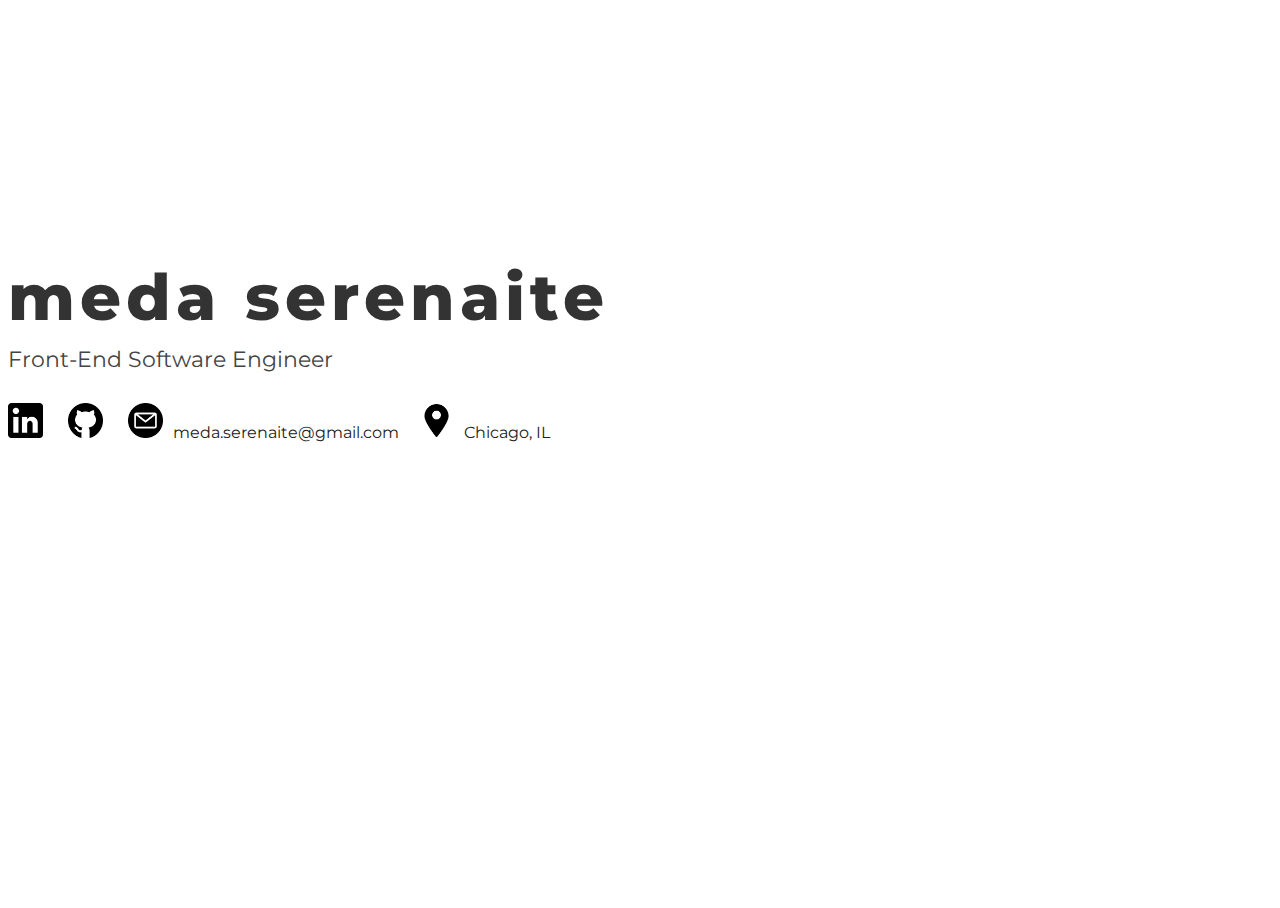
==== commit 20683359: "updates typo & position" ====
--- a/index.html
+++ b/index.html
@@ -45,7 +45,7 @@
             <div class="col-xs-12 col-md-8">
               <div class="intro-text">
                 <h1>meda serenaite</h1>
-                <p>Fron-End Web Developer</p>
+                <p>Front-End Software Engineer</p>
                 <!-- <a href="#portfolio" class="btn btn-custom btn-lg page-scroll">Portfolio</a>
                 <a href="#about" class="btn btn-custom btn-lg page-scroll">AboutMe</a>
                 <a href="#skills" class="btn btn-custom btn-lg page-scroll">Skills</a>
